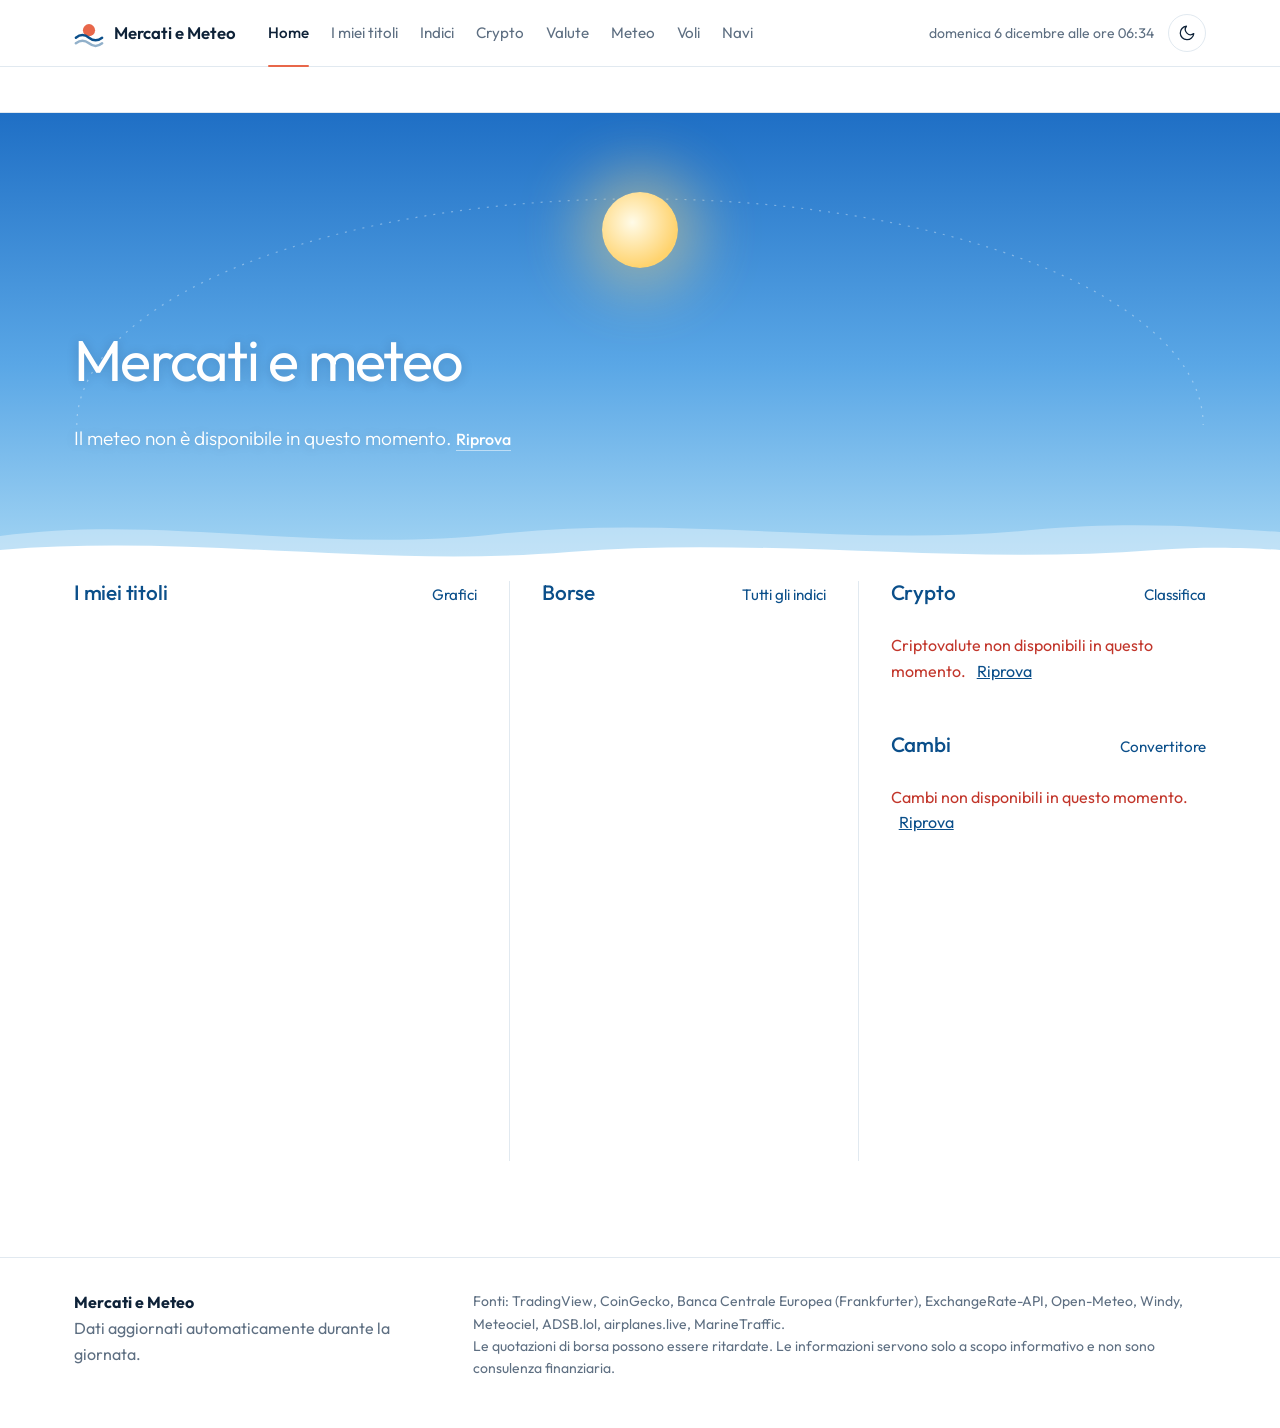
==== index.html @ 34533025 "Prima pubblicazione del sito Mercati e Meteo Co-Authored-By: Claude Opus 5.5 <noreply@anthropic.com>" ====
<!DOCTYPE html>
<html lang="it">
<head>
  <meta charset="UTF-8">
  <meta name="viewport" content="width=device-width, initial-scale=1.0">
  <meta name="description" content="Panoramica di mercati, titoli seguiti e meteo.">
  <meta name="theme-color" content="#0B4F8A">
  <title>Mercati e Meteo</title>
  <link rel="preconnect" href="https://fonts.googleapis.com">
  <link rel="preconnect" href="https://fonts.gstatic.com" crossorigin>
  <link href="https://fonts.googleapis.com/css2?family=Outfit:wght@200;300;400;500;600&display=swap" rel="stylesheet">
  <link rel="stylesheet" href="style.css">
</head>
<body>
  <header class="topbar">
    <div class="contenitore topbar-interno">
      <a href="index.html" class="logo" aria-label="Mercati e Meteo, pagina iniziale">
        <svg viewBox="0 0 32 32" width="30" height="30" aria-hidden="true">
          <circle cx="16" cy="13" r="6.5" fill="#E8674A"/>
          <path d="M2 21c4.5-3.6 9.5-3.6 14 0s9.5 3.6 14 0" fill="none" stroke="#0B4F8A" stroke-width="2.6" stroke-linecap="round"/>
          <path d="M2 27c4.5-3.6 9.5-3.6 14 0s9.5 3.6 14 0" fill="none" stroke="#0B4F8A" stroke-width="2.6" stroke-linecap="round" opacity=".45"/>
        </svg>
        <span>Mercati e Meteo</span>
      </a>
      <nav class="menu" aria-label="Pagine">
        <a href="index.html">Home</a>
        <a href="titoli.html">I miei titoli</a>
        <a href="indici.html">Indici</a>
        <a href="crypto.html">Crypto</a>
        <a href="valute.html">Valute</a>
        <a href="meteo.html">Meteo</a>
        <a href="voli.html">Voli</a>
        <a href="navi.html">Navi</a>
      </nav>
      <div class="topbar-destra">
        <span id="orologio" class="orologio"></span>
        <button id="tema" class="btn-icona" aria-label="Cambia tema chiaro o scuro" title="Tema chiaro o scuro"></button>
      </div>
    </div>
  </header>

  <div class="ticker" id="tv-ticker" aria-label="Quotazioni in tempo reale"></div>
  <section id="cielo" class="cielo" data-fase="giorno" data-tempo="sereno">
    <div class="cielo-arco" aria-hidden="true">
      <svg viewBox="0 0 100 100" preserveAspectRatio="none"><path d="M6 80 A44 58 0 0 1 94 80" vector-effect="non-scaling-stroke"/></svg>
      <span class="astro"></span>
    </div>
    <div class="contenitore cielo-contenuto">
      
      <div id="cielo-testo" class="cielo-testo"><p class="cielo-sotto">Sto guardando il cielo…</p></div>
    </div>
    <svg class="onda" viewBox="0 0 1440 90" preserveAspectRatio="none" aria-hidden="true">
      <path class="onda-lontana" d="M0,52 C180,30 360,70 560,50 C760,30 960,64 1160,46 C1280,36 1370,44 1440,48 L1440,90 L0,90 Z"/>
      <path class="onda-vicina" d="M0,66 C220,50 420,84 640,68 C860,52 1080,82 1300,66 C1360,62 1410,64 1440,66 L1440,90 L0,90 Z"/>
    </svg>
  </section>

  <main class="contenitore">
    <div class="home-griglia">
      <section class="blocco">
        <div class="blocco-testa"><h2>I miei titoli</h2><a class="link" href="titoli.html">Grafici</a></div>
        <div class="tv-box tv-titoli" id="tv-titoli"></div>
      </section>
      <section class="blocco">
        <div class="blocco-testa"><h2>Borse</h2><a class="link" href="indici.html">Tutti gli indici</a></div>
        <div class="tv-box tv-indici-home" id="tv-indici-home"></div>
      </section>
      <section class="blocco">
        <div class="blocco-testa"><h2>Crypto</h2><a class="link" href="crypto.html">Classifica</a></div>
        <ol id="crypto-lista" class="lista"><li class="scheletro h-lista"></li></ol>
        <div class="blocco-testa"><h2>Cambi</h2><a class="link" href="valute.html">Convertitore</a></div>
        <ol id="cambi-lista" class="lista"><li class="scheletro h-lista"></li></ol>
      </section>
    </div>
  </main>

  <footer class="piede">
    <div class="contenitore piede-interno">
      <p><strong>Mercati e Meteo</strong><br><span class="muted">Dati aggiornati automaticamente durante la giornata.</span></p>
      <p class="muted piccolo">Fonti: TradingView, CoinGecko, Banca Centrale Europea (Frankfurter), ExchangeRate-API, Open-Meteo, Windy, Meteociel, ADSB.lol, airplanes.live, MarineTraffic.<br>
      Le quotazioni di borsa possono essere ritardate. Le informazioni servono solo a scopo informativo e non sono consulenza finanziaria.</p>
    </div>
  </footer>

  <script src="app.js"></script>
</body>
</html>
---- style.css ----
/* =========================================================
   Mercati e Meteo — stile "Mediterraneo"
   Un solo elemento forte (il cielo in alto), il resto sobrio.
   ========================================================= */

/* ===== COLORI ===== */
:root {
  --sfondo: #ffffff;
  --testo: #0e2238;        /* Fondale */
  --mare: #0b4f8a;         /* titoli e link */
  --schiuma: #f1f6fa;      /* zone raccolte */
  --linea: #e1e9f0;
  --muted: #5e6f82;
  --corallo: #e8674a;      /* solo per "sei qui" e "adesso" */
  --su: #1e8c5a;
  --giu: #c2362b;
  --focus: #e8674a;
  color-scheme: light;
}
@media (prefers-color-scheme: dark) {
  :root:not([data-theme="light"]) {
    --sfondo: #081526;
    --testo: #dce7f2;
    --mare: #8cc3f2;
    --schiuma: #0f2036;
    --linea: rgba(255, 255, 255, .09);
    --muted: #8ea3b8;
    --corallo: #f0866a;
    --su: #4cc38a;
    --giu: #f2776f;
    color-scheme: dark;
  }
}
:root[data-theme="dark"] {
  --sfondo: #081526;
  --testo: #dce7f2;
  --mare: #8cc3f2;
  --schiuma: #0f2036;
  --linea: rgba(255, 255, 255, .09);
  --muted: #8ea3b8;
  --corallo: #f0866a;
  --su: #4cc38a;
  --giu: #f2776f;
  color-scheme: dark;
}

/* ===== BASE ===== */
* { box-sizing: border-box; }
html { scroll-behavior: smooth; }
body {
  margin: 0;
  font-family: "Outfit", system-ui, -apple-system, "Segoe UI", Roboto, sans-serif;
  font-size: 16px;
  line-height: 1.6;
  font-weight: 400;
  color: var(--testo);
  background: var(--sfondo);
  -webkit-font-smoothing: antialiased;
}
h1, h2, h3 { margin: 0; font-weight: 500; letter-spacing: -0.01em; line-height: 1.15; }
h1 { font-size: 2.6rem; color: var(--mare); letter-spacing: -0.025em; }
h2 { font-size: 1.3rem; color: var(--mare); }
p { margin: 0; }
a { color: var(--mare); text-decoration: none; }
a:hover { text-decoration: underline; text-underline-offset: 3px; }
:focus-visible { outline: 2px solid var(--focus); outline-offset: 2px; border-radius: 4px; }
.contenitore { max-width: 1180px; margin: 0 auto; padding: 0 24px; }
.muted { color: var(--muted); }
.piccolo { font-size: .875rem; }
.su { color: var(--su); }
.giu { color: var(--giu); }
svg.icona { width: 18px; height: 18px; fill: none; stroke: currentColor; stroke-width: 1.7; stroke-linecap: round; stroke-linejoin: round; display: block; }

/* ===== BARRA SUPERIORE ===== */
.topbar { position: sticky; top: 0; z-index: 10; background: var(--sfondo); border-bottom: 1px solid var(--linea); }
.topbar-interno { display: flex; align-items: center; gap: 32px; height: 66px; }
.logo { display: flex; align-items: center; gap: 10px; color: var(--testo); font-weight: 600; font-size: 1.05rem; flex: none; }
.logo:hover { text-decoration: none; }
.menu { display: flex; gap: 22px; }
.menu a { position: relative; color: var(--muted); font-weight: 400; font-size: .95rem; padding: 21px 0; white-space: nowrap; }
.menu a:hover { color: var(--testo); text-decoration: none; }
.menu a.attivo { color: var(--testo); font-weight: 500; }
.menu a.attivo::after { content: ""; position: absolute; left: 0; right: 0; bottom: -1px; height: 2px; background: var(--corallo); border-radius: 2px; }
.topbar-destra { margin-left: auto; display: flex; align-items: center; gap: 14px; flex: none; }
.orologio { color: var(--muted); font-size: .875rem; font-variant-numeric: tabular-nums; }
.btn-icona {
  display: inline-grid; place-items: center; width: 38px; height: 38px; flex: none;
  border-radius: 50%; border: 1px solid var(--linea); background: var(--sfondo); color: var(--testo); cursor: pointer;
}
.btn-icona:hover { border-color: var(--muted); }

/* ===== TICKER (TradingView) ===== */
.ticker { min-height: 46px; border-bottom: 1px solid var(--linea); overflow: hidden; }

/* ===== IL CIELO ===== */
.cielo {
  position: relative; overflow: hidden; color: #fff;
  min-height: 460px; display: flex; flex-direction: column;
  background: linear-gradient(180deg, #1f6fc5 0%, #5aa7e6 55%, #a8d8f4 100%);
}
.cielo[data-fase="alba"] { background: linear-gradient(180deg, #3d5c9e 0%, #c98ba0 58%, #f6c08a 100%); }
.cielo[data-fase="tramonto"] { background: linear-gradient(180deg, #27407e 0%, #b9677e 58%, #f09464 100%); }
.cielo[data-fase="notte"] { background: linear-gradient(180deg, #06172e 0%, #12305a 62%, #24497c 100%); }
/* il tempo vela il cielo */
.cielo::before { content: ""; position: absolute; inset: 0; pointer-events: none; transition: background .8s; }
.cielo[data-tempo="nuvoloso"]::before { background: rgba(132, 146, 165, .42); }
.cielo[data-tempo="nebbia"]::before { background: rgba(186, 196, 208, .55); }
.cielo[data-tempo="pioggia"]::before { background: rgba(52, 68, 92, .55); }
.cielo[data-tempo="temporale"]::before { background: rgba(36, 32, 66, .62); }
.cielo[data-tempo="neve"]::before { background: rgba(196, 210, 228, .45); }

.cielo-arco { position: absolute; inset: 0 0 70px; pointer-events: none; }
.cielo-arco svg { position: absolute; inset: 0; width: 100%; height: 100%; }
.cielo-arco path { fill: none; stroke: rgba(255, 255, 255, .35); stroke-width: 1.2; stroke-dasharray: 2 7; }
.astro {
  position: absolute; left: var(--astro-x, 50%); top: var(--astro-y, 30%);
  width: 76px; height: 76px; border-radius: 50%; transform: translate(-50%, -50%);
  background: radial-gradient(circle at 40% 40%, #fffbe8, #ffd36e 70%);
  box-shadow: 0 0 60px 22px rgba(255, 214, 120, .45);
  animation: sorgere 1.6s cubic-bezier(.2, .7, .2, 1) both;
}
.cielo[data-fase="alba"] .astro, .cielo[data-fase="tramonto"] .astro {
  background: radial-gradient(circle at 40% 40%, #fff1dc, #ffad72 72%);
  box-shadow: 0 0 70px 26px rgba(255, 160, 100, .45);
}
.cielo[data-fase="notte"] .astro {
  width: 50px; height: 50px;
  background: radial-gradient(circle at 38% 38%, #ffffff, #dfe7f4 70%);
  box-shadow: 0 0 40px 10px rgba(220, 230, 255, .25), inset -9px -5px 0 0 rgba(150, 165, 195, .35);
}
.cielo:not([data-tempo="sereno"]) .astro { opacity: .55; }
@keyframes sorgere { from { opacity: 0; translate: 0 50px; } }

.cielo-contenuto { position: relative; z-index: 1; flex: 1; display: flex; flex-direction: column; justify-content: flex-end; gap: 28px; width: 100%; padding-top: 48px; padding-bottom: 120px; }
.cielo-testo { max-width: 640px; text-shadow: 0 1px 12px rgba(0, 20, 50, .18); }
.cielo-sotto { font-size: 1rem; opacity: .85; }
.cielo-sotto:first-letter { text-transform: uppercase; }
.cielo-titolo { color: #fff; font-size: 3.6rem; font-weight: 400; letter-spacing: -0.03em; margin: 4px 0 10px; }
.cielo-temp { font-size: 6.5rem; font-weight: 200; line-height: 1; letter-spacing: -0.05em; margin: 10px 0 8px; font-variant-numeric: tabular-nums; }
.cielo-frase { font-size: 1.2rem; font-weight: 300; line-height: 1.5; max-width: 34em; }
.cielo-frase strong { font-weight: 500; }
.cielo-giorni { list-style: none; margin: 26px 0 0; padding: 0; display: flex; gap: 30px; flex-wrap: wrap; }
.cielo-giorni li { display: flex; flex-direction: column; align-items: flex-start; gap: 6px; font-size: .95rem; font-weight: 300; font-variant-numeric: tabular-nums; }
.cielo-giorni svg.icona { width: 24px; height: 24px; stroke-width: 1.5; }
.cielo-giorni strong { font-weight: 500; }
.cielo-giorno-nome { text-transform: capitalize; opacity: .85; }
.cielo-link {
  display: inline-block; margin-top: 24px; color: #fff; font: inherit; font-size: 1rem; font-weight: 500;
  background: none; border: 0; padding: 0; cursor: pointer;
  text-decoration: underline; text-decoration-color: rgba(255, 255, 255, .5); text-underline-offset: 5px;
}
.cielo-link:hover { text-decoration-color: #fff; }

.onda { position: absolute; left: 0; right: 0; bottom: -1px; width: 100%; height: 90px; z-index: 1; }
.onda-lontana { fill: var(--sfondo); opacity: .35; }
.onda-vicina { fill: var(--sfondo); }

/* Ricerca città sul cielo (pagina Meteo) */
.cielo-strumenti { display: flex; flex-wrap: wrap; align-items: center; gap: 14px; margin-bottom: auto; }
.ricerca-wrap { position: relative; flex: 0 1 380px; min-width: 240px; }
.ricerca {
  display: flex; align-items: center; gap: 8px; border-radius: 999px; padding: 4px 4px 4px 16px;
  background: rgba(255, 255, 255, .2); border: 1px solid rgba(255, 255, 255, .35); backdrop-filter: blur(8px);
}
.ricerca:focus-within { background: rgba(255, 255, 255, .3); border-color: #fff; }
.ricerca-icona { color: #fff; opacity: .85; }
.ricerca input { flex: 1; border: 0; outline: 0; background: transparent; color: #fff; font: inherit; padding: 6px 0; min-width: 0; }
.ricerca input::placeholder { color: rgba(255, 255, 255, .8); }
.ricerca .btn-icona { width: 34px; height: 34px; background: transparent; border-color: transparent; color: #fff; }
.suggerimenti {
  position: absolute; top: calc(100% + 8px); left: 0; right: 0; z-index: 5; padding: 6px;
  background: var(--sfondo); color: var(--testo); border-radius: 14px; box-shadow: 0 16px 40px -12px rgba(0, 20, 50, .35); text-shadow: none;
}
.suggerimenti button {
  display: flex; flex-direction: column; align-items: flex-start; width: 100%; padding: 8px 12px;
  border: 0; border-radius: 10px; background: transparent; color: var(--testo); font: inherit; text-align: left; cursor: pointer;
}
.suggerimenti button:hover, .suggerimenti button:focus-visible { background: var(--schiuma); }
.suggerimenti span { font-size: .85rem; color: var(--muted); }
.suggerimenti .vuoto { padding: 10px 12px; }

/* ===== PULSANTI A PILLOLA (chip) ===== */
.chips { display: flex; flex-wrap: wrap; gap: 6px; align-items: center; }
.chip {
  font: inherit; font-size: .875rem; color: var(--testo); background: transparent;
  border: 1px solid var(--linea); border-radius: 999px; padding: 5px 14px; cursor: pointer;
}
.chip:hover { border-color: var(--muted); }
.chip.attivo { background: var(--mare); border-color: var(--mare); color: var(--sfondo); }
.chips-cielo .chip { color: #fff; border-color: rgba(255, 255, 255, .4); }
.chips-cielo .chip:hover { border-color: #fff; }
.chips-cielo .chip.attivo { background: #fff; border-color: #fff; color: #0b4f8a; }
.etichetta-chips { margin-right: 4px; }

/* ===== INTESTAZIONI E BLOCCHI ===== */
.pagina-testa { display: flex; justify-content: space-between; align-items: flex-end; gap: 20px; flex-wrap: wrap; padding: 56px 0 32px; }
.pagina-testa p { margin-top: 12px; max-width: 38em; color: var(--muted); font-size: 1.1rem; font-weight: 300; }
.sezione { margin-top: 64px; }
.blocco { min-width: 0; }
.blocco-testa { display: flex; justify-content: space-between; align-items: baseline; gap: 16px; flex-wrap: wrap; margin-bottom: 14px; }
.blocco-testa .link, .link { font-size: .95rem; }
.nota { margin-top: 14px; }
.aggiornato { color: var(--muted); font-size: .95rem; }

/* griglie con righe verticali sottili al posto delle schede */
.home-griglia, .tre-colonne, .due-colonne { display: grid; gap: 0; }
.home-griglia { grid-template-columns: minmax(0, 1.25fr) minmax(0, 1fr) minmax(0, 1fr); margin-top: 8px; }
.tre-colonne { grid-template-columns: repeat(3, minmax(0, 1fr)); }
.due-colonne { grid-template-columns: minmax(0, 1fr) minmax(0, 1.5fr); }
.due-colonne-pari { grid-template-columns: minmax(0, 1.3fr) minmax(0, 1fr); }
.home-griglia > .blocco, .tre-colonne > .blocco, .due-colonne > .blocco { padding: 0 32px; }
.home-griglia > .blocco:first-child, .tre-colonne > .blocco:first-child, .due-colonne > .blocco:first-child { padding-left: 0; }
.home-griglia > .blocco:last-child, .tre-colonne > .blocco:last-child, .due-colonne > .blocco:last-child { padding-right: 0; }
.home-griglia > .blocco + .blocco, .tre-colonne > .blocco + .blocco, .due-colonne > .blocco + .blocco { border-left: 1px solid var(--linea); }

/* elenchi brevi (Home) */
.lista { list-style: none; margin: 0 0 36px; padding: 0; }
.riga-lista {
  display: grid; grid-template-columns: minmax(0, 1fr) auto 76px; align-items: center; gap: 12px;
  padding: 10px 0; border-bottom: 1px solid var(--linea); font-variant-numeric: tabular-nums;
}
.riga-lista:last-child { border-bottom: 0; }
.riga-lista .variazione { justify-self: end; }
.valore-lista { font-weight: 500; }
.h-lista { height: 200px; list-style: none; }

/* ===== WIDGET TRADINGVIEW ===== */
.tv-box { position: relative; }
.tv-box .tradingview-widget-container, .tv-box .tradingview-widget-container__widget { height: 100%; width: 100%; }
.tv-titoli { height: 540px; }
.tv-indici-home { height: 540px; }
.tv-grafico { height: 440px; margin-top: 16px; border-radius: 14px; overflow: hidden; }
.tv-grafico-grande { height: 560px; }
.tv-indici { height: 480px; }

/* ===== TABELLE ===== */
.tabella-scroll { overflow-x: auto; }
.tabella { width: 100%; border-collapse: collapse; font-size: .95rem; font-variant-numeric: tabular-nums; }
.tabella th { text-align: left; font-weight: 400; color: var(--muted); font-size: .875rem; padding: 0 12px 10px; white-space: nowrap; border-bottom: 1px solid var(--linea); }
.tabella td { padding: 14px 12px; white-space: nowrap; border-bottom: 1px solid var(--linea); }
.tabella th:first-child, .tabella td:first-child { padding-left: 0; }
.tabella th:last-child, .tabella td:last-child { padding-right: 0; }
.tabella tbody tr:hover td { background: var(--schiuma); }
.tabella .destra { text-align: right; }
.tabella .col-num { width: 32px; color: var(--muted); }
.tabella strong { font-weight: 500; }
.moneta { display: flex; align-items: center; gap: 12px; min-width: 0; }
.moneta img { width: 26px; height: 26px; border-radius: 50%; flex: none; }
.moneta-nome { font-weight: 500; }
.moneta-simbolo { color: var(--muted); font-size: .8rem; text-transform: uppercase; margin-left: 6px; }
.sparkline-cella { display: flex; justify-content: flex-end; }
.sparkline { display: block; overflow: visible; }
.variazione { font-weight: 500; font-size: .9rem; white-space: nowrap; font-variant-numeric: tabular-nums; }
.variazione.neutra { color: var(--muted); }

/* ===== METEO ===== */
.meteo-corpo { padding-top: 24px; }
.meteo-griglia { display: grid; grid-template-columns: minmax(0, 1fr) minmax(0, 1.7fr); gap: 64px; }
.meteo-griglia h2 { margin-bottom: 16px; }
.meteo-griglia h2 ~ h2 { margin-top: 40px; }
.dati { margin: 0; }
.dato { display: flex; justify-content: space-between; align-items: baseline; gap: 16px; padding: 11px 0; border-bottom: 1px solid var(--linea); }
.dato:first-child { border-top: 1px solid var(--linea); }
.dato dt { display: flex; align-items: center; gap: 8px; color: var(--muted); }
.dato dt svg { width: 16px; height: 16px; }
.dato dd { margin: 0; text-align: right; font-weight: 500; font-variant-numeric: tabular-nums; }
.dato-extra { display: block; font-weight: 400; font-size: .82rem; color: var(--muted); }
.freccia-vento { display: inline-block; vertical-align: -2px; color: var(--mare); }
.freccia-vento svg { width: 14px; height: 14px; fill: currentColor; }
.livello { font-size: .78rem; font-weight: 500; margin-left: 4px; }
.liv-1 { color: #1e8c5a; }
.liv-2 { color: #5c8a12; }
.liv-3 { color: #b07a06; }
.liv-4 { color: #cc5a14; }
.liv-5 { color: #c2362b; }
.liv-6 { color: #8a3cc2; }

.orario-scroll { overflow-x: auto; }
.grafico-orario { display: block; width: 100%; height: auto; min-width: 640px; }
.grafico-orario .g-temp { font-size: 12px; font-weight: 500; fill: var(--testo); font-family: inherit; }
.grafico-orario .g-ora { font-size: 11px; fill: var(--muted); font-family: inherit; }
.grafico-orario .g-pioggia { font-size: 10px; fill: var(--mare); font-family: inherit; }
.legenda { display: flex; align-items: center; gap: 6px; margin-top: 8px; }
.leg { display: inline-block; width: 14px; height: 3px; border-radius: 2px; margin-left: 12px; }
.leg:first-child { margin-left: 0; }
.leg-temp { background: #f59e0b; }
.leg-pioggia { background: var(--mare); opacity: .4; height: 10px; width: 10px; }

.giorni { list-style: none; margin: 0; padding: 0; }
.giorno {
  display: grid; grid-template-columns: 76px 26px minmax(0, 1fr) 58px 34px minmax(70px, 150px) 34px;
  align-items: center; gap: 12px; padding: 10px 0; border-bottom: 1px solid var(--linea); font-variant-numeric: tabular-nums;
}
.giorno:first-child { border-top: 1px solid var(--linea); }
.giorno-nome { text-transform: capitalize; }
.giorno-icona svg { width: 22px; height: 22px; }
.giorno-desc { font-size: .9rem; overflow: hidden; text-overflow: ellipsis; white-space: nowrap; }
.giorno-pioggia { display: flex; align-items: center; gap: 4px; color: var(--mare); font-size: .875rem; }
.giorno-pioggia svg { width: 13px; height: 13px; }
.giorno-min { text-align: right; }
.giorno-max { font-weight: 500; }
.barra-temp { position: relative; height: 4px; border-radius: 2px; background: var(--linea); }
.barra-temp span { position: absolute; top: 0; bottom: 0; border-radius: 2px; background: linear-gradient(90deg, #6aa9e8, #f2a65a); }
.c-sole { color: #e89b18; }
.c-nuvola { color: #8796ab; }
.c-pioggia { color: #2f73c9; }
.c-neve { color: #5fb0dc; }
.c-temporale { color: #7458cc; }
.c-luna { color: #7d8bd0; }

.mappa { display: block; width: 100%; height: 500px; border: 0; border-radius: 16px; background: var(--schiuma); }
.mappa-alta { height: 660px; }

/* Carte dei modelli (Meteociel) */
.modelli { display: grid; grid-template-columns: minmax(0, 1.2fr) minmax(0, 1fr); gap: 0; border-top: 1px solid var(--linea); padding-top: 40px; }
.modello-principale { padding-right: 48px; }
.modello-principale p { margin: 12px 0 24px; max-width: 34em; color: var(--muted); font-weight: 300; font-size: 1.05rem; }
.modelli-altri { list-style: none; margin: 0; padding: 0 0 0 48px; border-left: 1px solid var(--linea); }
.modelli-altri a { display: flex; flex-direction: column; padding: 12px 0; border-bottom: 1px solid var(--linea); color: var(--testo); }
.modelli-altri li:last-child a { border-bottom: 0; }
.modelli-altri a:hover { text-decoration: none; }
.modelli-altri a:hover strong { color: var(--mare); text-decoration: underline; text-underline-offset: 3px; }
.modelli-altri strong { font-weight: 500; }
.modelli-altri span { color: var(--muted); font-size: .92rem; }

.pulsante {
  display: inline-flex; align-items: center; gap: 8px; padding: 11px 22px; border-radius: 999px;
  background: var(--mare); color: var(--sfondo); font-weight: 500; white-space: nowrap;
}
.pulsante:hover { text-decoration: none; filter: brightness(1.1); }

/* ===== CONVERTITORE ===== */
.convertitore { display: flex; flex-direction: column; gap: 18px; }
.campo { display: flex; flex-direction: column; gap: 6px; flex: 1; min-width: 0; }
.campo span { font-size: .875rem; color: var(--muted); }
.campo input, .campo select {
  font: inherit; color: var(--testo); background: var(--sfondo);
  border: 1px solid var(--linea); border-radius: 12px; padding: 11px 14px; width: 100%;
}
.campo input:focus, .campo select:focus { outline: 0; border-color: var(--mare); }
.conv-riga { display: flex; align-items: flex-end; gap: 10px; }
.btn-scambia { height: 46px; width: 46px; }
.conv-risultato { padding: 22px 0 0; border-top: 1px solid var(--linea); }
.conv-valore { font-size: 2.6rem; font-weight: 300; color: var(--mare); font-variant-numeric: tabular-nums; letter-spacing: -0.02em; word-break: break-word; }

/* ===== CARICAMENTO / ERRORI ===== */
.scheletro {
  border-radius: 12px;
  background: linear-gradient(90deg, var(--schiuma) 25%, var(--linea) 50%, var(--schiuma) 75%);
  background-size: 200% 100%; animation: luccica 1.4s infinite;
}
.h-righe { height: 300px; }
.h-meteo { height: 420px; }
@keyframes luccica { from { background-position: 200% 0; } to { background-position: -200% 0; } }
.errore-box { color: var(--giu); padding: 12px 0; }
.errore-box button { margin-left: 8px; font: inherit; color: var(--mare); background: none; border: 0; padding: 0; text-decoration: underline; cursor: pointer; }

/* ===== PIÈ DI PAGINA ===== */
.piede { margin-top: 96px; border-top: 1px solid var(--linea); padding: 32px 0 48px; }
.piede-interno { display: grid; grid-template-columns: minmax(0, 1fr) minmax(0, 2fr); gap: 32px; }

/* ===== RESPONSIVE ===== */
@media (max-width: 1100px) {
  .orologio { display: none; }
  .menu { gap: 16px; }
}
@media (max-width: 1000px) {
  .home-griglia, .tre-colonne, .due-colonne, .due-colonne-pari, .meteo-griglia, .modelli { grid-template-columns: minmax(0, 1fr); }
  .home-griglia > .blocco, .tre-colonne > .blocco, .due-colonne > .blocco { padding: 0; }
  .home-griglia > .blocco + .blocco, .tre-colonne > .blocco + .blocco, .due-colonne > .blocco + .blocco { border-left: 0; border-top: 1px solid var(--linea); padding-top: 32px; margin-top: 32px; }
  .meteo-griglia { gap: 40px; }
  .modello-principale { padding: 0 0 32px; }
  .modelli-altri { padding: 0; border-left: 0; }
}
@media (max-width: 760px) {
  .contenitore { padding: 0 16px; }
  body { padding-bottom: 64px; }
  .topbar-interno { height: 58px; }
  .menu {
    position: fixed; bottom: 0; left: 0; right: 0; z-index: 20; gap: 0;
    background: var(--sfondo); border-top: 1px solid var(--linea);
    overflow-x: auto; scrollbar-width: none; padding: 0 8px env(safe-area-inset-bottom);
  }
  .menu a { flex: none; padding: 16px 11px; font-size: .9rem; }
  .menu a.attivo::after { top: -1px; bottom: auto; }
  h1 { font-size: 2rem; }
  .pagina-testa { padding: 36px 0 24px; }
  .cielo { min-height: 400px; }
  .cielo-contenuto { padding-top: 28px; padding-bottom: 96px; }
  .cielo-titolo { font-size: 2.6rem; }
  .cielo-temp { font-size: 5rem; }
  .cielo-frase { font-size: 1.05rem; }
  .cielo-giorni { gap: 18px; }
  .astro { width: 46px; height: 46px; opacity: .7; }
  .cielo[data-fase="notte"] .astro { width: 36px; height: 36px; }
  .ricerca-wrap { flex: 1 1 100%; }
  .giorno { grid-template-columns: 64px 22px 46px 30px minmax(40px, 1fr) 30px; gap: 8px; }
  .giorno-desc { display: none; }
  .mappa { height: 380px; }
  .mappa-alta { height: 66vh; }
  .nascondi-mobile, .tabella .col-num, .moneta-simbolo { display: none; }
  .tabella th, .tabella td { padding-left: 6px; padding-right: 6px; }
  .piede-interno { grid-template-columns: minmax(0, 1fr); }
}
@media (prefers-reduced-motion: reduce) {
  html { scroll-behavior: auto; }
  *, *::before, *::after { animation: none !important; transition: none !important; }
}
/* con pioggia, temporale o nebbia il sole non si vede */
.cielo[data-tempo="pioggia"] .astro, .cielo[data-tempo="temporale"] .astro, .cielo[data-tempo="nebbia"] .astro { display: none; }
.riga-lista .muted { display: block; font-size: .8rem; line-height: 1.3; }
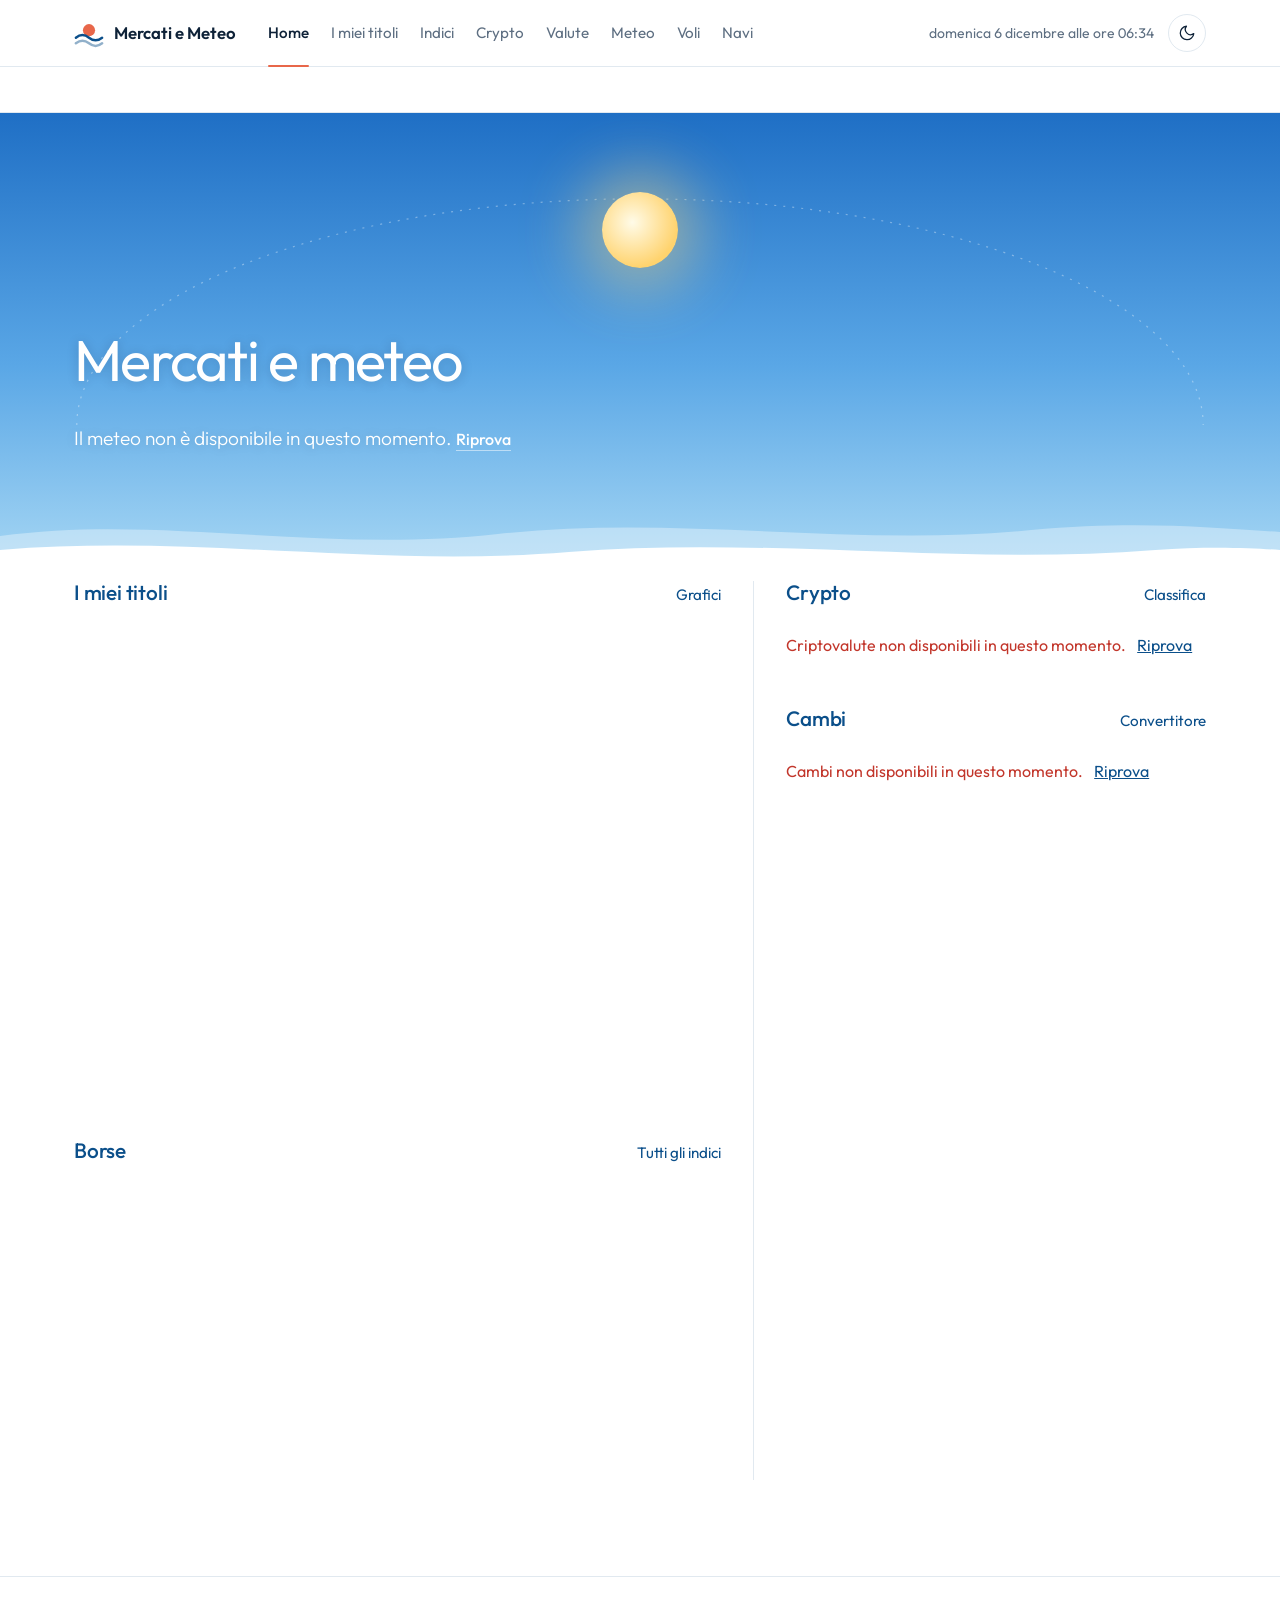
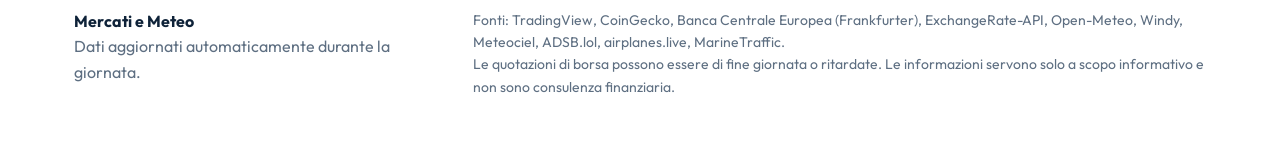
==== commit c6784f00: "Tabelle dei titoli più larghe, altezze ridotte e testo sui prezzi di fine giornata Co-Authored-By: C" ====
--- a/index.html
+++ b/index.html
@@ -57,14 +57,16 @@
 
   <main class="contenitore">
     <div class="home-griglia">
-      <section class="blocco">
-        <div class="blocco-testa"><h2>I miei titoli</h2><a class="link" href="titoli.html">Grafici</a></div>
-        <div class="tv-box tv-titoli" id="tv-titoli"></div>
-      </section>
-      <section class="blocco">
-        <div class="blocco-testa"><h2>Borse</h2><a class="link" href="indici.html">Tutti gli indici</a></div>
-        <div class="tv-box tv-indici-home" id="tv-indici-home"></div>
-      </section>
+      <div class="blocco colonna-sx">
+        <section>
+          <div class="blocco-testa"><h2>I miei titoli</h2><a class="link" href="titoli.html">Grafici</a></div>
+          <div class="tv-box tv-titoli" id="tv-titoli"></div>
+        </section>
+        <section>
+          <div class="blocco-testa"><h2>Borse</h2><a class="link" href="indici.html">Tutti gli indici</a></div>
+          <div class="tv-box tv-indici-home" id="tv-indici-home"></div>
+        </section>
+      </div>
       <section class="blocco">
         <div class="blocco-testa"><h2>Crypto</h2><a class="link" href="crypto.html">Classifica</a></div>
         <ol id="crypto-lista" class="lista"><li class="scheletro h-lista"></li></ol>
@@ -78,7 +80,7 @@
     <div class="contenitore piede-interno">
       <p><strong>Mercati e Meteo</strong><br><span class="muted">Dati aggiornati automaticamente durante la giornata.</span></p>
       <p class="muted piccolo">Fonti: TradingView, CoinGecko, Banca Centrale Europea (Frankfurter), ExchangeRate-API, Open-Meteo, Windy, Meteociel, ADSB.lol, airplanes.live, MarineTraffic.<br>
-      Le quotazioni di borsa possono essere ritardate. Le informazioni servono solo a scopo informativo e non sono consulenza finanziaria.</p>
+      Le quotazioni di borsa possono essere di fine giornata o ritardate. Le informazioni servono solo a scopo informativo e non sono consulenza finanziaria.</p>
     </div>
   </footer>
 
--- a/style.css
+++ b/style.css
@@ -204,9 +204,10 @@
 
 /* griglie con righe verticali sottili al posto delle schede */
 .home-griglia, .tre-colonne, .due-colonne { display: grid; gap: 0; }
-.home-griglia { grid-template-columns: minmax(0, 1.25fr) minmax(0, 1fr) minmax(0, 1fr); margin-top: 8px; }
+.home-griglia { grid-template-columns: minmax(0, 1.5fr) minmax(0, 1fr); margin-top: 8px; }
+.colonna-sx { display: flex; flex-direction: column; gap: 48px; }
 .tre-colonne { grid-template-columns: repeat(3, minmax(0, 1fr)); }
-.due-colonne { grid-template-columns: minmax(0, 1fr) minmax(0, 1.5fr); }
+.due-colonne { grid-template-columns: minmax(0, 1fr) minmax(0, 1.15fr); }
 .due-colonne-pari { grid-template-columns: minmax(0, 1.3fr) minmax(0, 1fr); }
 .home-griglia > .blocco, .tre-colonne > .blocco, .due-colonne > .blocco { padding: 0 32px; }
 .home-griglia > .blocco:first-child, .tre-colonne > .blocco:first-child, .due-colonne > .blocco:first-child { padding-left: 0; }
@@ -227,8 +228,8 @@
 /* ===== WIDGET TRADINGVIEW ===== */
 .tv-box { position: relative; }
 .tv-box .tradingview-widget-container, .tv-box .tradingview-widget-container__widget { height: 100%; width: 100%; }
-.tv-titoli { height: 540px; }
-.tv-indici-home { height: 540px; }
+.tv-titoli { height: 470px; }
+.tv-indici-home { height: 300px; }
 .tv-grafico { height: 440px; margin-top: 16px; border-radius: 14px; overflow: hidden; }
 .tv-grafico-grande { height: 560px; }
 .tv-indici { height: 480px; }
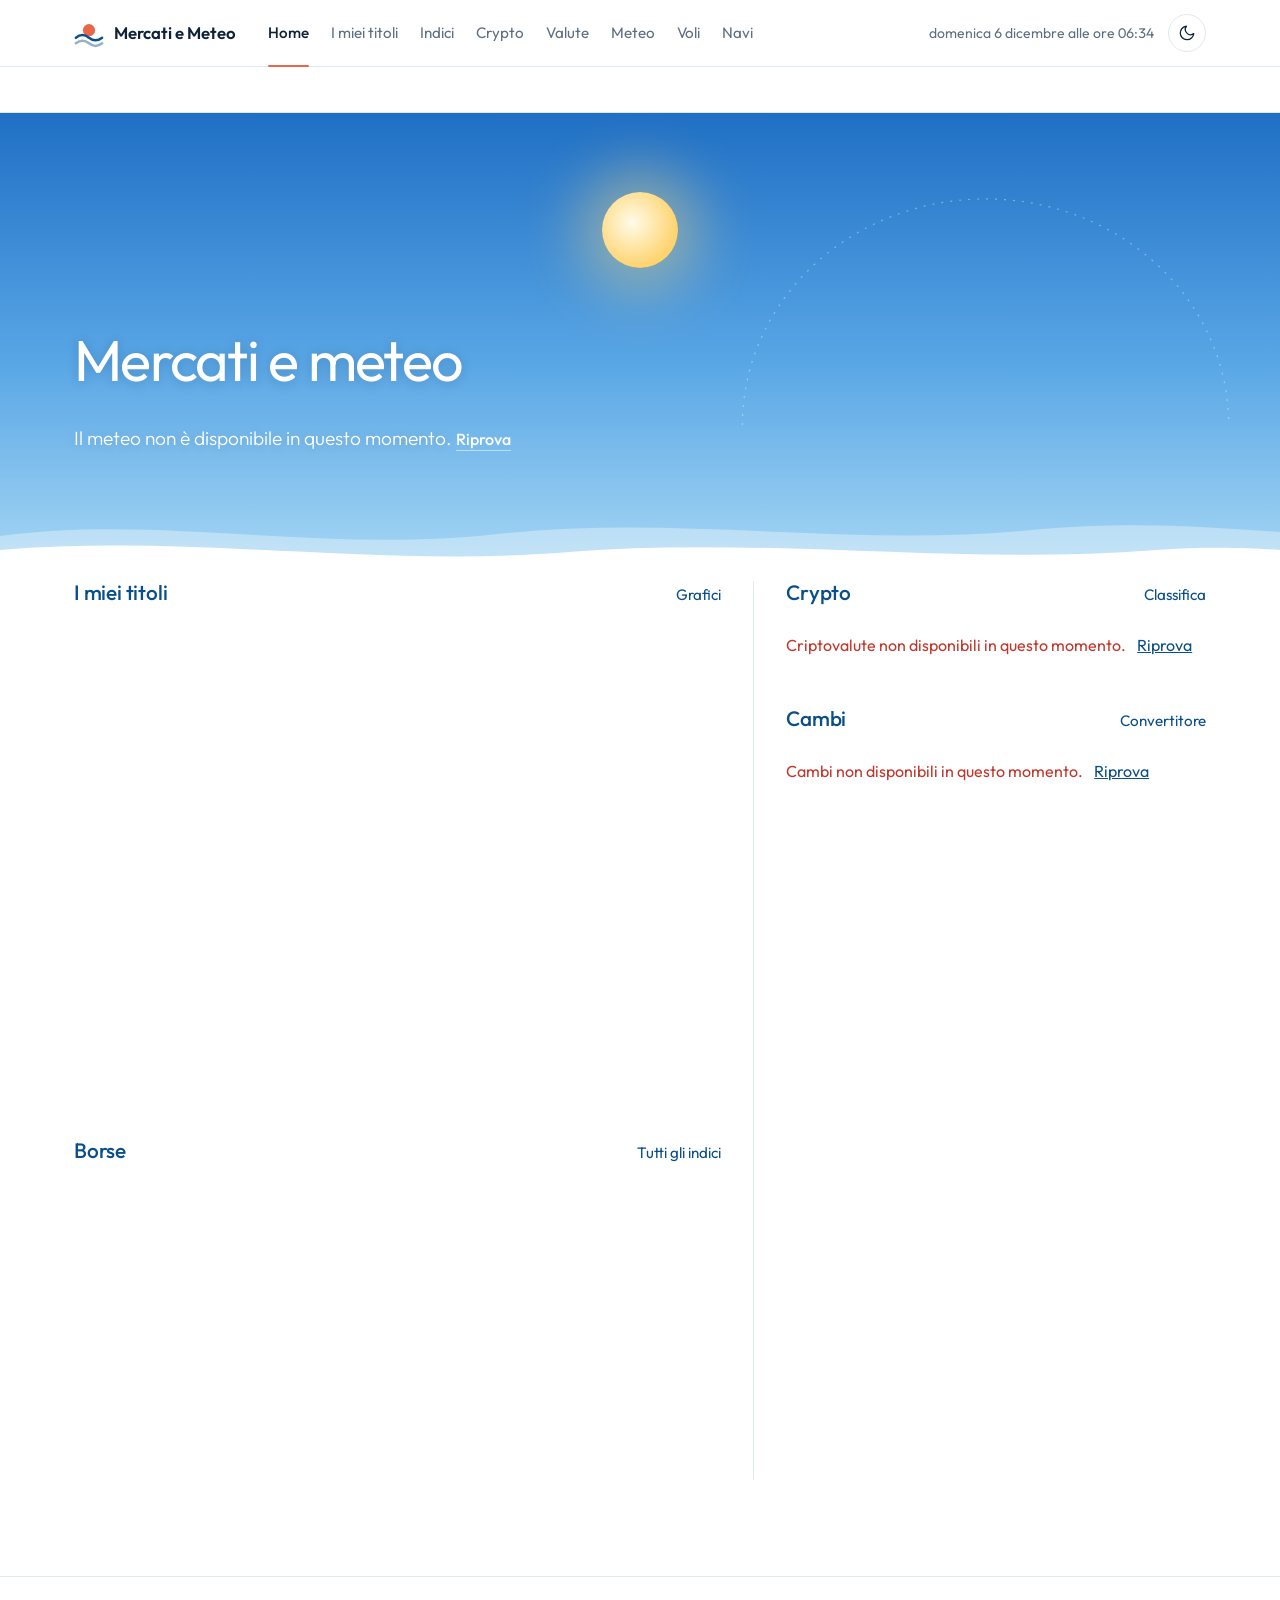
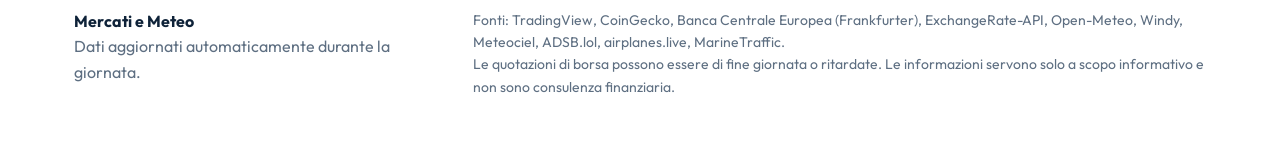
==== commit d40e5d93: "Navi con VesselFinder, arco del sole a destra e sopra le scritte sul telefono Co-Authored-By: Claude" ====
--- a/index.html
+++ b/index.html
@@ -42,7 +42,7 @@
   <div class="ticker" id="tv-ticker" aria-label="Quotazioni in tempo reale"></div>
   <section id="cielo" class="cielo" data-fase="giorno" data-tempo="sereno">
     <div class="cielo-arco" aria-hidden="true">
-      <svg viewBox="0 0 100 100" preserveAspectRatio="none"><path d="M6 80 A44 58 0 0 1 94 80" vector-effect="non-scaling-stroke"/></svg>
+      <svg viewBox="0 0 100 100" preserveAspectRatio="none"><path d="M58 80 A19 58 0 0 1 96 80" vector-effect="non-scaling-stroke"/></svg>
       <span class="astro"></span>
     </div>
     <div class="contenitore cielo-contenuto">
--- a/style.css
+++ b/style.css
@@ -392,7 +392,11 @@
   .cielo-temp { font-size: 5rem; }
   .cielo-frase { font-size: 1.05rem; }
   .cielo-giorni { gap: 18px; }
-  .astro { width: 46px; height: 46px; opacity: .7; }
+  .astro { width: 40px; height: 40px; }
+  /* sul telefono l'arco del sole sta sopra le scritte */
+  .cielo-arco { inset: 0 0 auto 0; height: 120px; }
+  .cielo-contenuto { padding-top: 112px; }
+  .cielo-strumenti ~ .cielo-testo { margin-top: 0; }
   .cielo[data-fase="notte"] .astro { width: 36px; height: 36px; }
   .ricerca-wrap { flex: 1 1 100%; }
   .giorno { grid-template-columns: 64px 22px 46px 30px minmax(40px, 1fr) 30px; gap: 8px; }
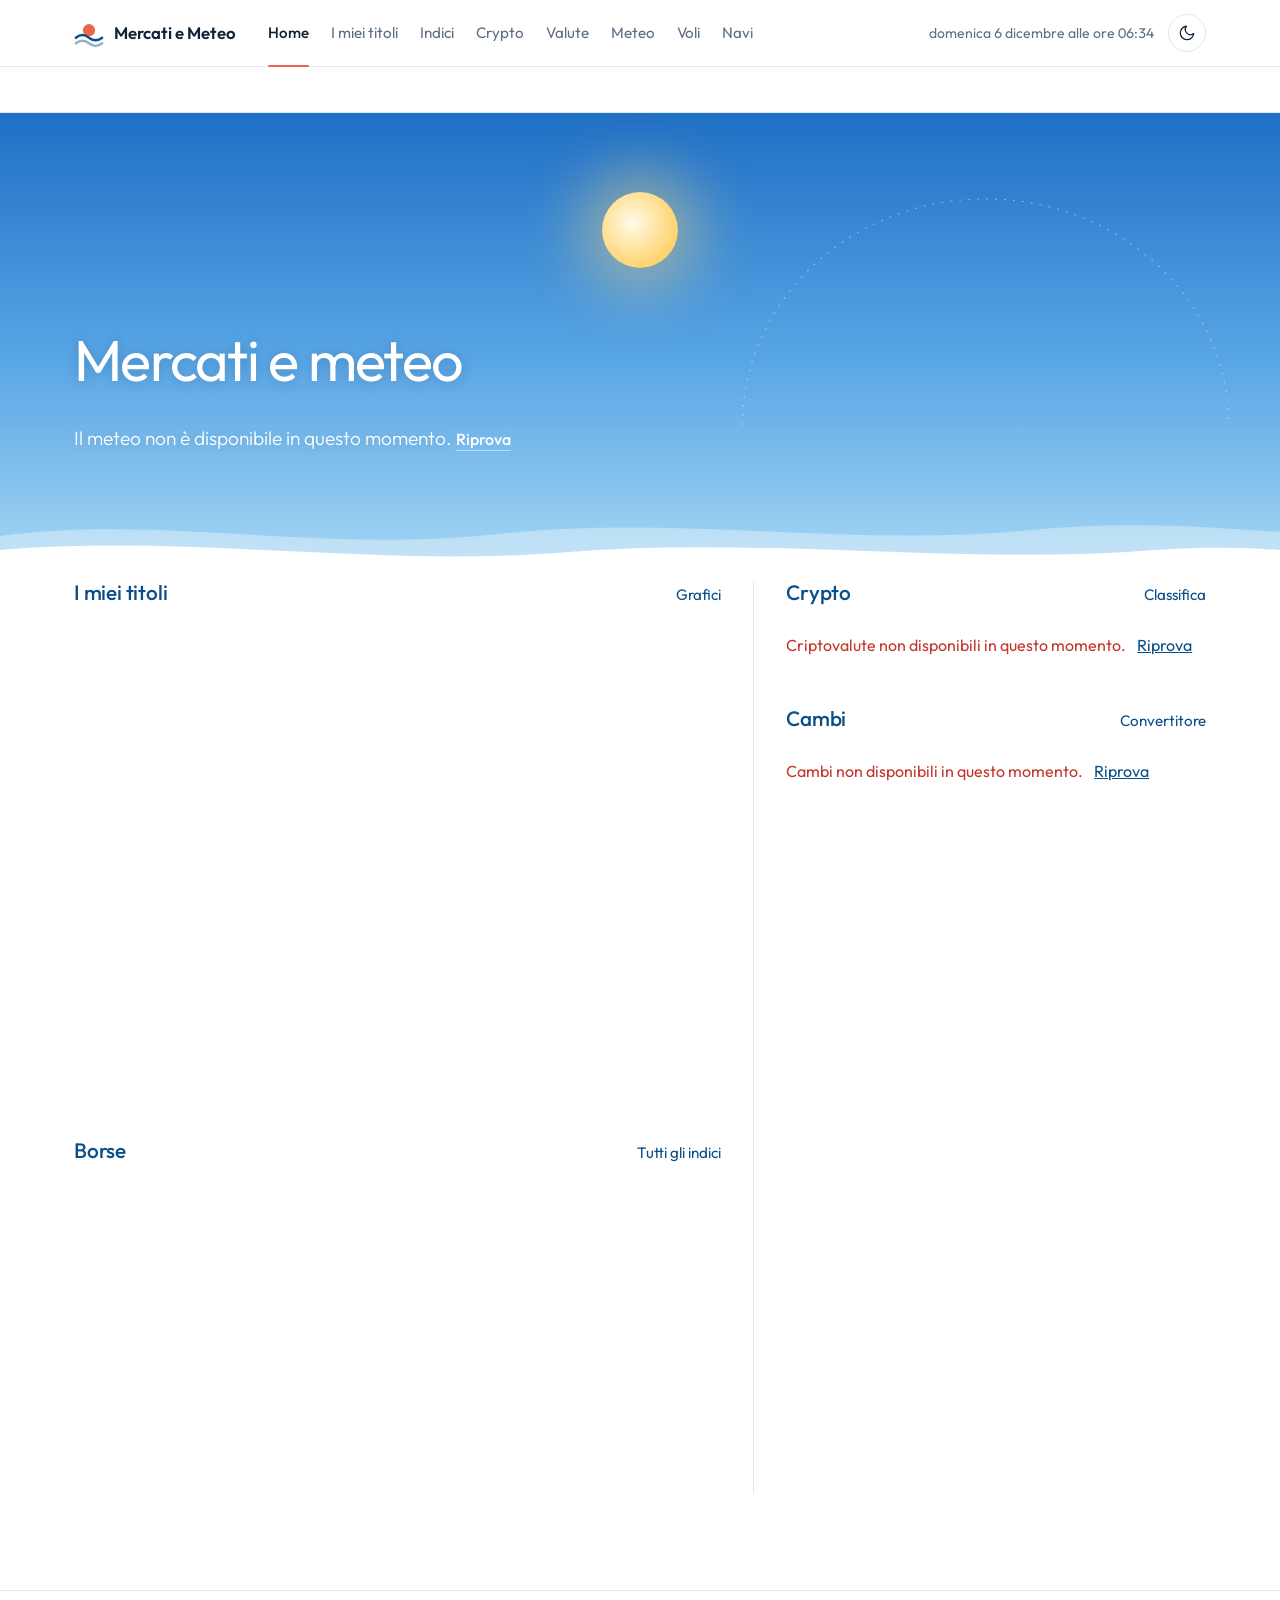
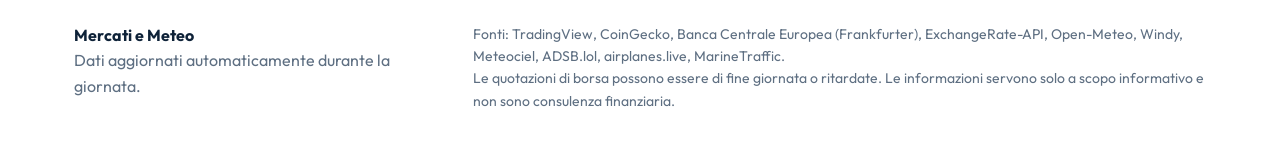
==== commit 17a270af: "I miei titoli e le borse con la grafica del sito, dati da GitHub Actions e Binance Co-Authored-By: C" ====
--- a/index.html
+++ b/index.html
@@ -60,11 +60,12 @@
       <div class="blocco colonna-sx">
         <section>
           <div class="blocco-testa"><h2>I miei titoli</h2><a class="link" href="titoli.html">Grafici</a></div>
-          <div class="tv-box tv-titoli" id="tv-titoli"></div>
+          <ol id="titoli-lista" class="lista"><li class="scheletro h-lista"></li></ol>
         </section>
         <section>
           <div class="blocco-testa"><h2>Borse</h2><a class="link" href="indici.html">Tutti gli indici</a></div>
-          <div class="tv-box tv-indici-home" id="tv-indici-home"></div>
+          <ol id="borse-lista" class="lista"><li class="scheletro h-lista"></li></ol>
+          <p id="titoli-agg" class="nota muted piccolo"></p>
         </section>
       </div>
       <section class="blocco">
--- a/style.css
+++ b/style.css
@@ -414,3 +414,18 @@
 /* con pioggia, temporale o nebbia il sole non si vede */
 .cielo[data-tempo="pioggia"] .astro, .cielo[data-tempo="temporale"] .astro, .cielo[data-tempo="nebbia"] .astro { display: none; }
 .riga-lista .muted { display: block; font-size: .8rem; line-height: 1.3; }
+
+/* ===== I MIEI TITOLI (tabella del sito) ===== */
+.tabella-titoli td { vertical-align: middle; }
+.tabella-titoli .riga-gruppo th {
+  color: var(--muted); font-size: .875rem; font-weight: 500; text-align: left;
+  padding: 22px 0 8px; border-bottom: 1px solid var(--linea);
+}
+.tabella-titoli tbody .riga-gruppo:first-child th { padding-top: 6px; }
+.riga-titolo { cursor: pointer; }
+.riga-titolo.scelto td { background: var(--schiuma); }
+.riga-titolo.scelto td:first-child { box-shadow: inset 3px 0 0 var(--corallo); padding-left: 12px; }
+.riga-titolo:focus-visible { outline: 2px solid var(--focus); outline-offset: -2px; }
+.titolo-codice { display: block; color: var(--muted); font-size: .8rem; }
+.unita { color: var(--muted); font-size: .8em; }
+.tv-grafico { margin-top: 0; }
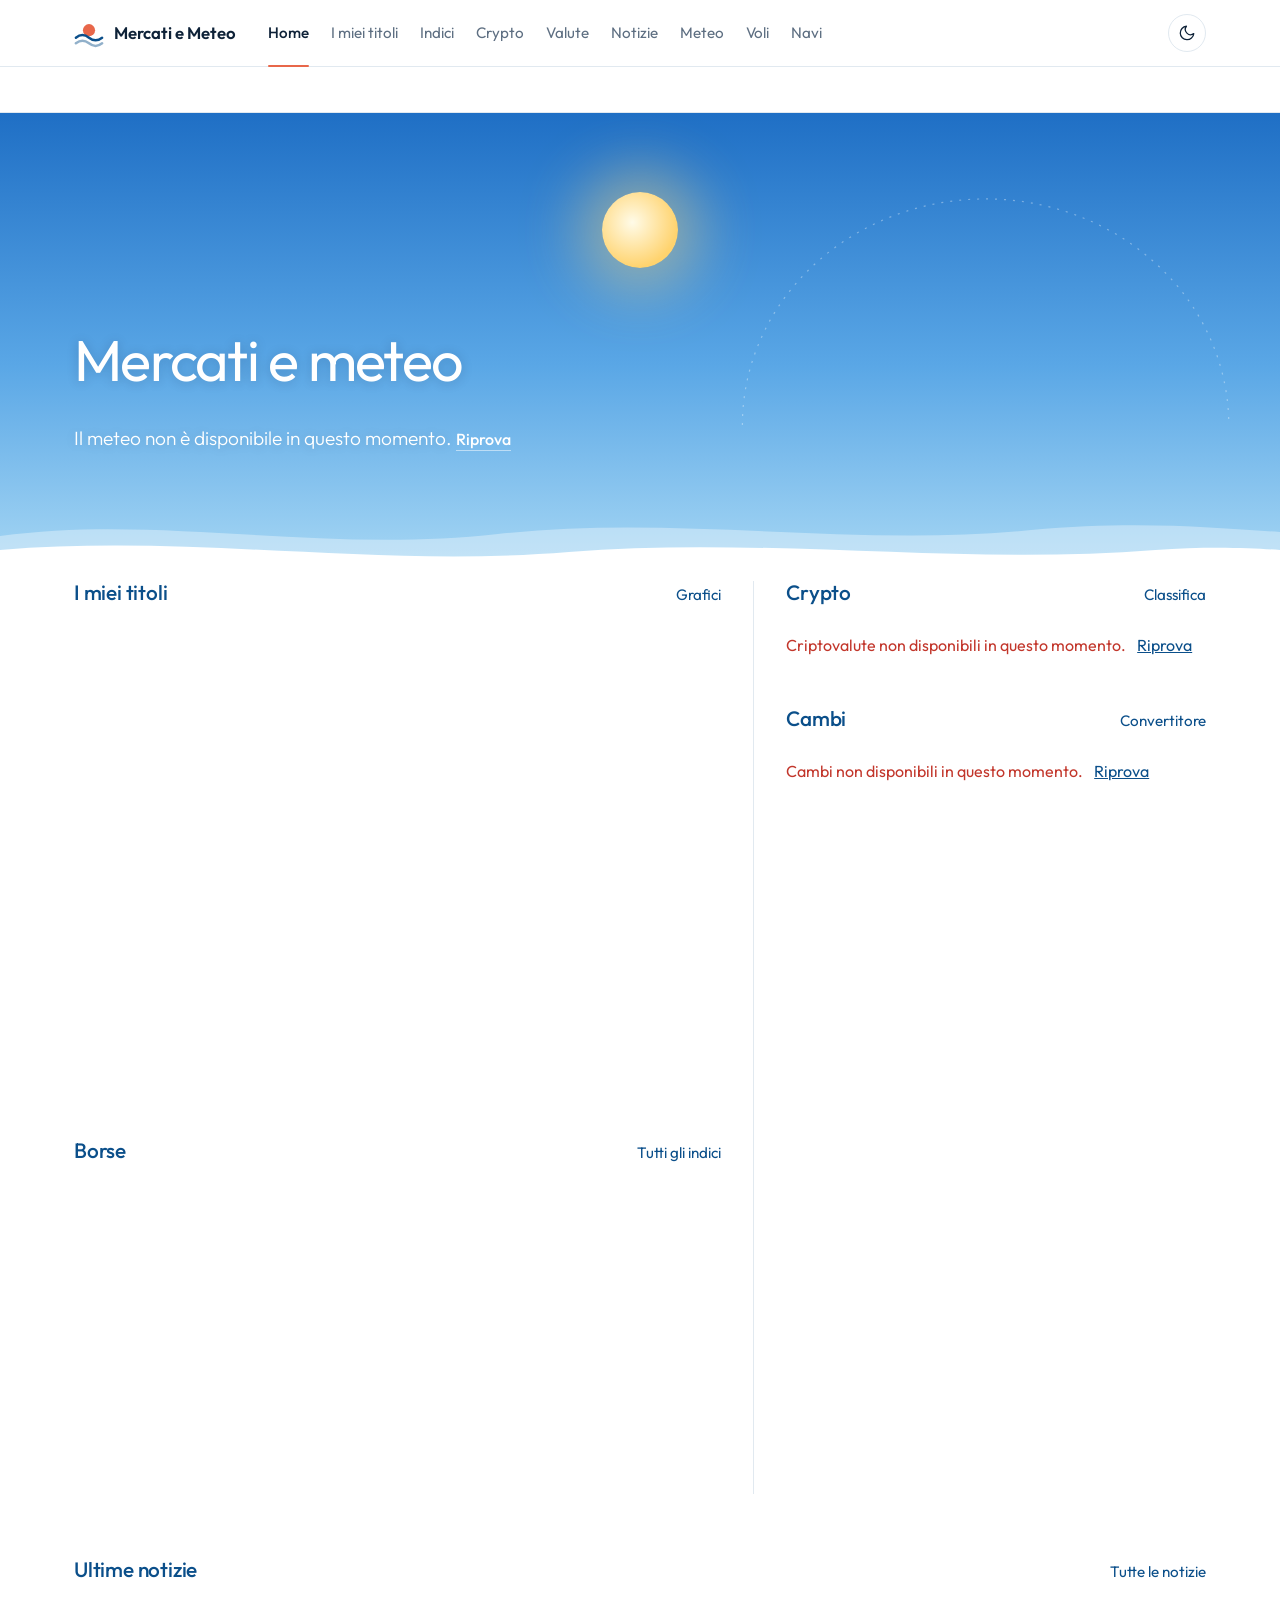
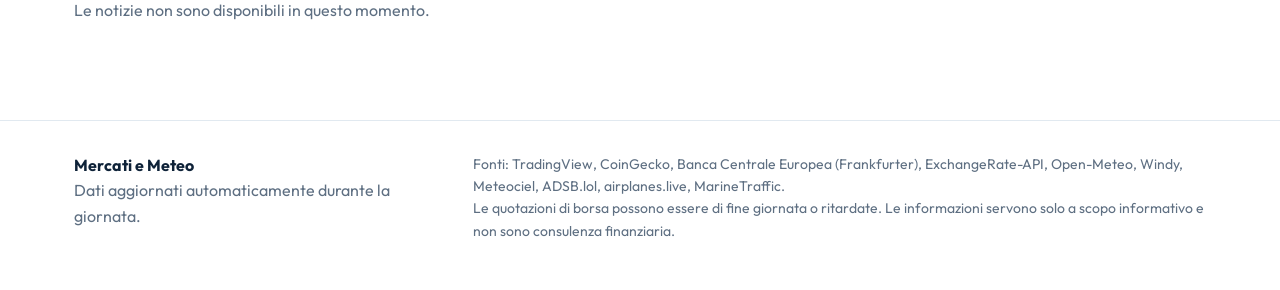
==== commit 4e1d1d43: "Notizie, dividendi e avvisi sul sito; rendimento calcolato da oggi; notizie più pertinenti Co-Author" ====
--- a/index.html
+++ b/index.html
@@ -9,7 +9,7 @@
   <link rel="preconnect" href="https://fonts.googleapis.com">
   <link rel="preconnect" href="https://fonts.gstatic.com" crossorigin>
   <link href="https://fonts.googleapis.com/css2?family=Outfit:wght@200;300;400;500;600&display=swap" rel="stylesheet">
-  <link rel="stylesheet" href="style.css">
+  <link rel="stylesheet" href="style.css?v=3bc22408">
 </head>
 <body>
   <header class="topbar">
@@ -28,6 +28,7 @@
         <a href="indici.html">Indici</a>
         <a href="crypto.html">Crypto</a>
         <a href="valute.html">Valute</a>
+        <a href="notizie.html">Notizie</a>
         <a href="meteo.html">Meteo</a>
         <a href="voli.html">Voli</a>
         <a href="navi.html">Navi</a>
@@ -56,6 +57,10 @@
   </section>
 
   <main class="contenitore">
+    <section id="avvisi" class="avvisi" hidden aria-live="polite">
+      <div class="blocco-testa"><h2>Avvisi di oggi</h2><span class="muted piccolo">Ti arrivano anche per email da GitHub</span></div>
+      <ul id="avvisi-lista" class="avvisi-lista"></ul>
+    </section>
     <div class="home-griglia">
       <div class="blocco colonna-sx">
         <section>
@@ -75,6 +80,10 @@
         <ol id="cambi-lista" class="lista"><li class="scheletro h-lista"></li></ol>
       </section>
     </div>
+    <section class="sezione">
+      <div class="blocco-testa"><h2>Ultime notizie</h2><a class="link" href="notizie.html">Tutte le notizie</a></div>
+      <ol id="notizie-home" class="notizie notizie-due"><li class="scheletro h-lista"></li></ol>
+    </section>
   </main>
 
   <footer class="piede">
@@ -85,6 +94,6 @@
     </div>
   </footer>
 
-  <script src="app.js"></script>
+  <script src="app.js?v=0683a255"></script>
 </body>
 </html>
--- a/style.css
+++ b/style.css
@@ -361,8 +361,10 @@
 .piede-interno { display: grid; grid-template-columns: minmax(0, 1fr) minmax(0, 2fr); gap: 32px; }
 
 /* ===== RESPONSIVE ===== */
+@media (max-width: 1340px) {
+  .orologio { display: none; }
+}
 @media (max-width: 1100px) {
-  .orologio { display: none; }
   .menu { gap: 16px; }
 }
 @media (max-width: 1000px) {
@@ -429,3 +431,34 @@
 .titolo-codice { display: block; color: var(--muted); font-size: .8rem; }
 .unita { color: var(--muted); font-size: .8em; }
 .tv-grafico { margin-top: 0; }
+.tabella-titoli th, .tabella-titoli td { padding-left: 8px; padding-right: 8px; }
+.tabella-titoli td:first-child { white-space: normal; min-width: 150px; }
+.tabella-titoli .riga-titolo.scelto td:first-child { padding-left: 12px; }
+
+/* ===== AVVISI (Home) ===== */
+.avvisi { margin-top: 8px; margin-bottom: 48px; padding: 20px 24px; border-radius: 16px; background: var(--schiuma); border-left: 3px solid var(--corallo); }
+.avvisi[hidden] { display: none; }
+.avvisi-lista { list-style: none; margin: 0; padding: 0; display: grid; gap: 12px; }
+.avviso { display: grid; grid-template-columns: 22px 1fr; gap: 12px; align-items: start; }
+.avviso-icona { color: var(--corallo); padding-top: 2px; }
+.avviso strong { font-weight: 500; }
+.avviso-testo { display: block; color: var(--muted); font-size: .92rem; }
+
+/* ===== NOTIZIE ===== */
+.notizie { list-style: none; margin: 0; padding: 0; }
+.notizia { padding: 12px 0; border-bottom: 1px solid var(--linea); }
+.notizia:last-child { border-bottom: 0; }
+.notizia a { color: var(--testo); font-weight: 500; line-height: 1.4; }
+.notizia a:hover { color: var(--mare); }
+.notizia-meta { display: block; margin-top: 4px; color: var(--muted); font-size: .85rem; }
+.notizie-due { columns: 2; column-gap: 48px; }
+.notizie-due .notizia { break-inside: avoid; }
+.notizie-griglia { display: grid; grid-template-columns: repeat(3, minmax(0, 1fr)); gap: 48px 0; }
+.notizie-griglia > .blocco { padding: 0 32px; border-left: 1px solid var(--linea); }
+.notizie-griglia > .blocco:nth-child(3n+1) { padding-left: 0; border-left: 0; }
+.notizie-griglia > .blocco:nth-child(3n) { padding-right: 0; }
+@media (max-width: 1000px) {
+  .notizie-griglia { grid-template-columns: minmax(0, 1fr); gap: 40px; }
+  .notizie-griglia > .blocco { padding: 0; border-left: 0; }
+  .notizie-due { columns: 1; }
+}
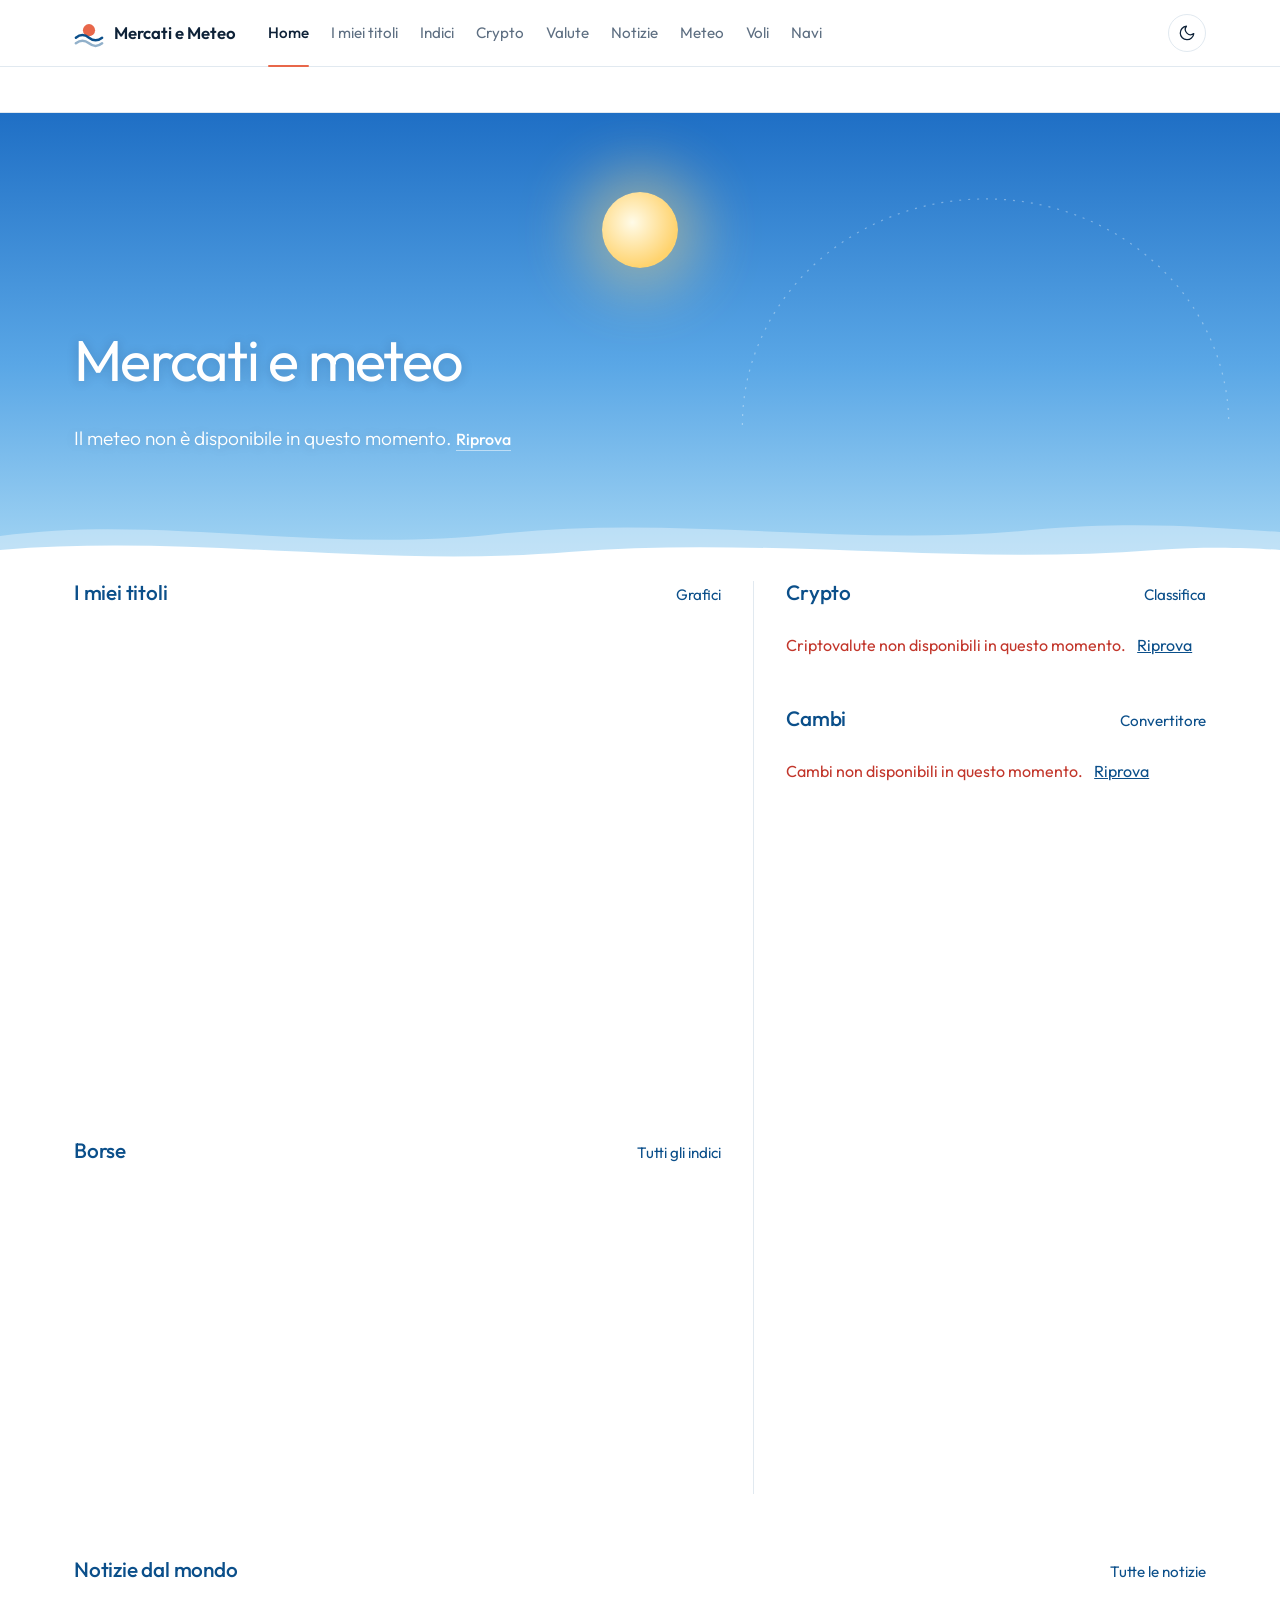
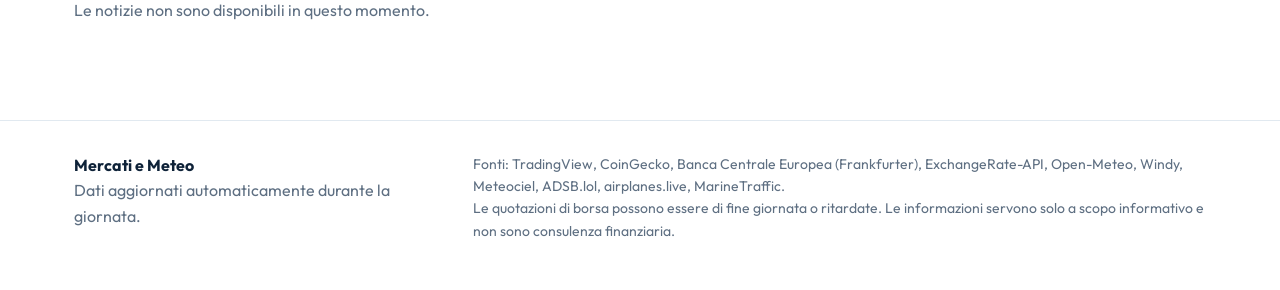
==== commit c4a3c6a5: "Pagina Notizie dal mondo con filtri per zona Co-Authored-By: Claude Opus 5.5 <noreply@anthropic.com>" ====
--- a/index.html
+++ b/index.html
@@ -9,7 +9,7 @@
   <link rel="preconnect" href="https://fonts.googleapis.com">
   <link rel="preconnect" href="https://fonts.gstatic.com" crossorigin>
   <link href="https://fonts.googleapis.com/css2?family=Outfit:wght@200;300;400;500;600&display=swap" rel="stylesheet">
-  <link rel="stylesheet" href="style.css?v=3bc22408">
+  <link rel="stylesheet" href="style.css?v=e38534a2">
 </head>
 <body>
   <header class="topbar">
@@ -81,7 +81,7 @@
       </section>
     </div>
     <section class="sezione">
-      <div class="blocco-testa"><h2>Ultime notizie</h2><a class="link" href="notizie.html">Tutte le notizie</a></div>
+      <div class="blocco-testa"><h2>Notizie dal mondo</h2><a class="link" href="notizie.html">Tutte le notizie</a></div>
       <ol id="notizie-home" class="notizie notizie-due"><li class="scheletro h-lista"></li></ol>
     </section>
   </main>
@@ -94,6 +94,6 @@
     </div>
   </footer>
 
-  <script src="app.js?v=0683a255"></script>
+  <script src="app.js?v=7b9a61b3"></script>
 </body>
 </html>
--- a/style.css
+++ b/style.css
@@ -462,3 +462,7 @@
   .notizie-griglia > .blocco { padding: 0; border-left: 0; }
   .notizie-due { columns: 1; }
 }
+
+.zone-notizie { margin-bottom: 28px; }
+.sezione-notizie { border-top: 1px solid var(--linea); padding-top: 8px; }
+.visivamente-nascosto { position: absolute; width: 1px; height: 1px; overflow: hidden; clip: rect(0 0 0 0); white-space: nowrap; }
